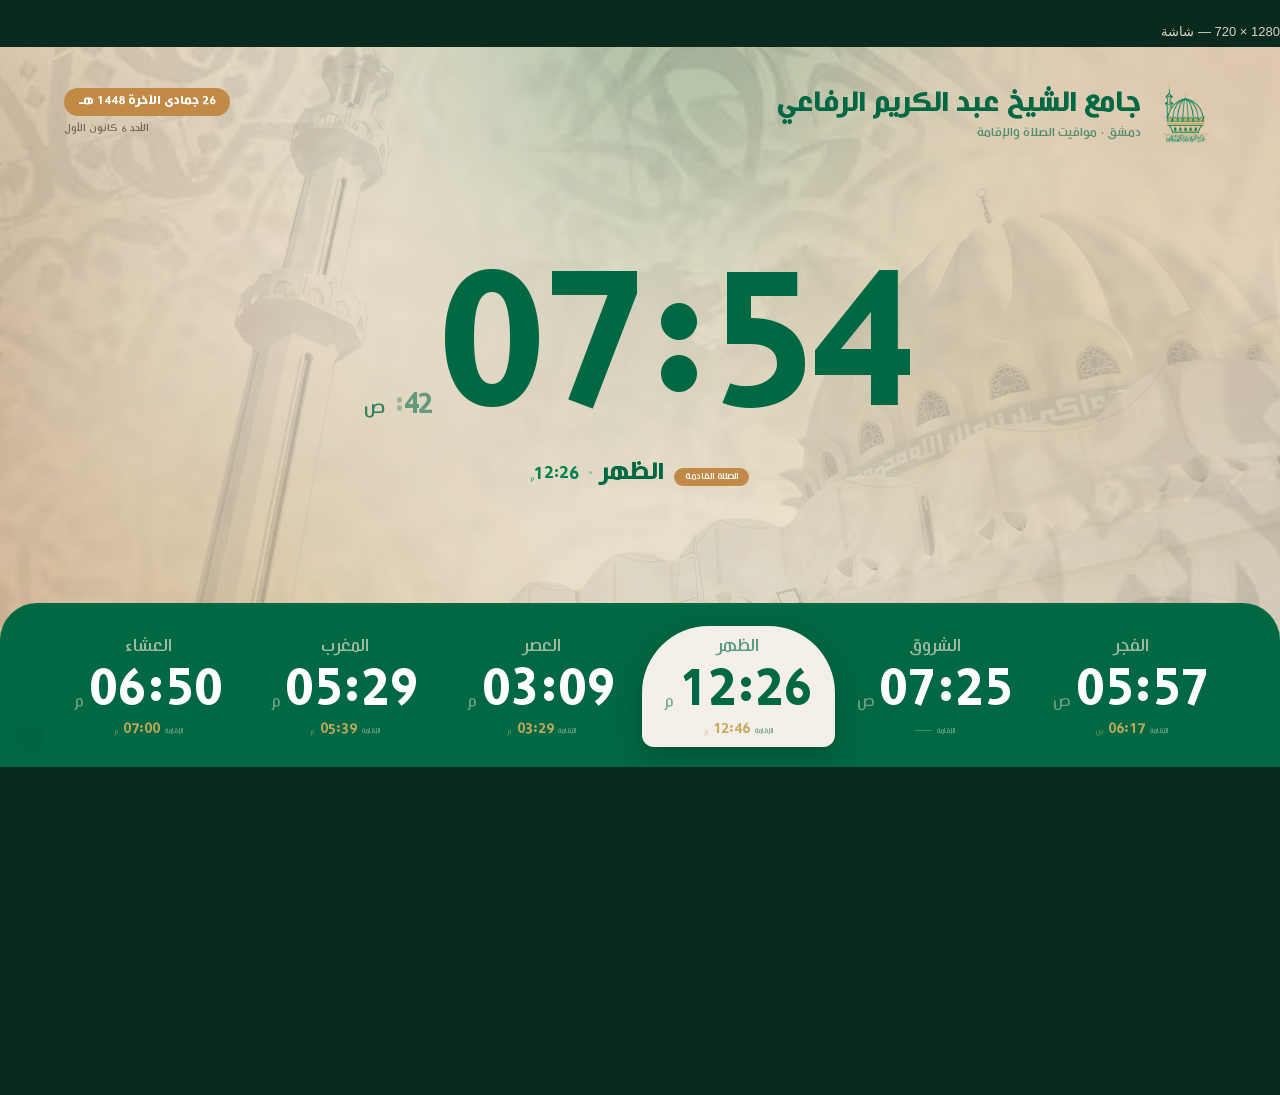
==== preview.html @ 3492babc "Initial commit" ====
<!doctype html>
<html lang="ar" dir="rtl">
<head>
<meta charset="utf-8">
<title>معاينة المقاسات</title>
<style>
  body { margin: 0; background: #0b2a1e; display: flex; gap: 24px; padding: 24px; align-items: flex-start; font-family: sans-serif; color: #d9d3c2; overflow-x: auto; }
  .col { display: flex; flex-direction: column; gap: 8px; flex: none; }
  iframe { border: 0; display: block; background: #f4efe9; }
  b { font-size: 13px; font-weight: 400; }
</style>
</head>
<body>
  <div class="col"><b>390 × 844 — هاتف</b><iframe src="/" width="390" height="844"></iframe></div>
  <div class="col"><b>768 × 1024 — لوحي</b><iframe src="/" width="768" height="1024"></iframe></div>
  <div class="col"><b>1280 × 720 — شاشة</b><iframe src="/" width="1280" height="720"></iframe></div>
</body>
</html>
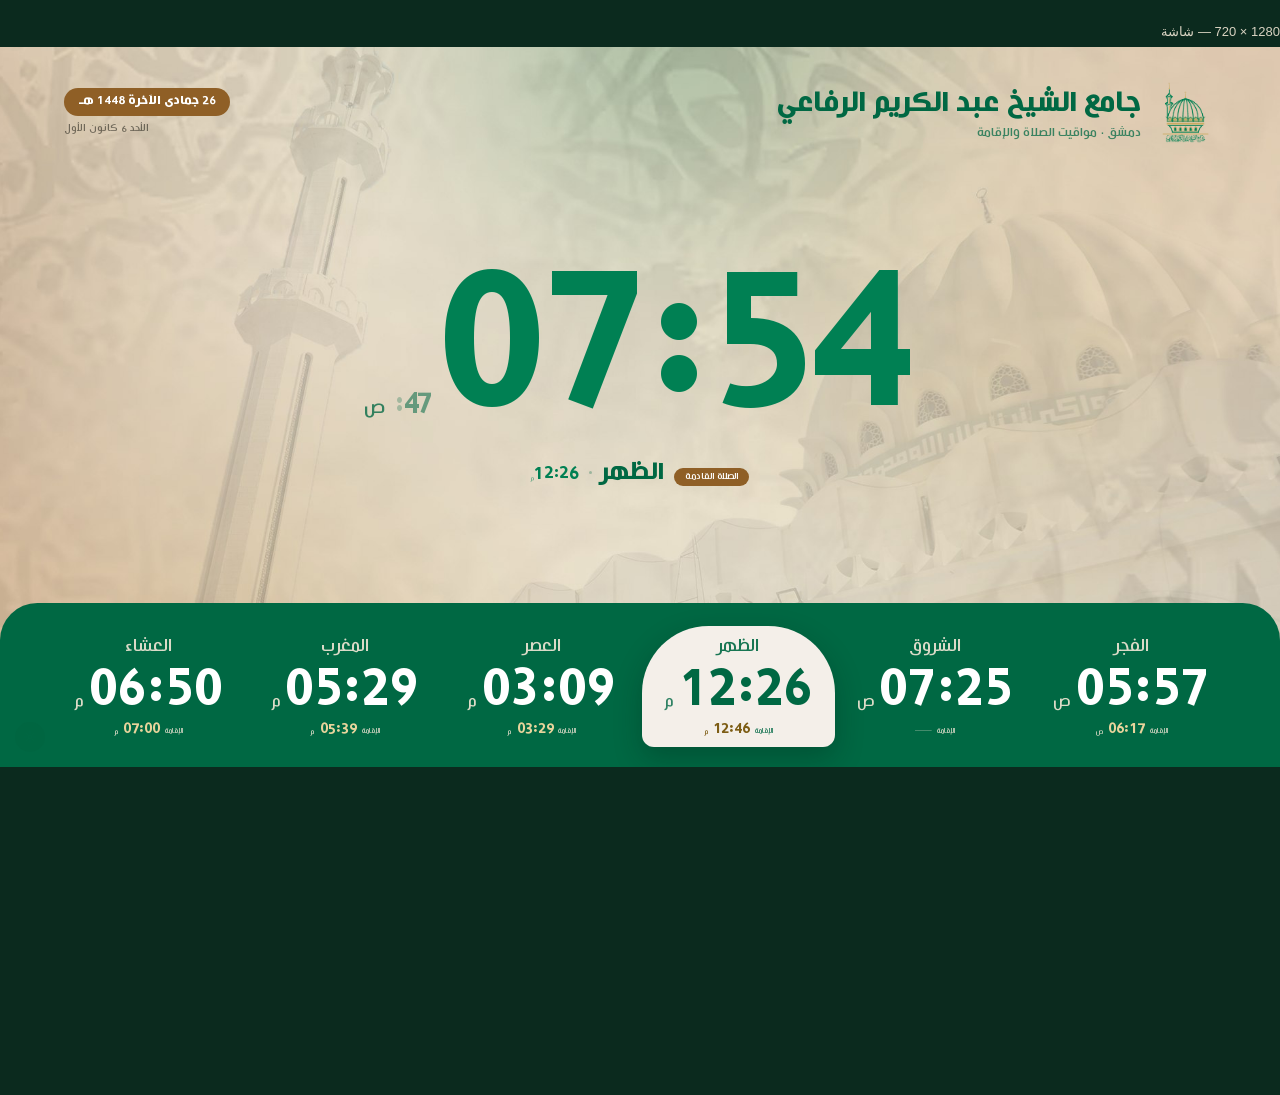
==== commit c2cd24b1: "Add GitHub Pages deployment files and live URL" ====
--- a/preview.html
+++ b/preview.html
@@ -11,8 +11,8 @@
 </style>
 </head>
 <body>
-  <div class="col"><b>390 × 844 — هاتف</b><iframe src="/" width="390" height="844"></iframe></div>
-  <div class="col"><b>768 × 1024 — لوحي</b><iframe src="/" width="768" height="1024"></iframe></div>
-  <div class="col"><b>1280 × 720 — شاشة</b><iframe src="/" width="1280" height="720"></iframe></div>
+  <div class="col"><b>390 × 844 — هاتف</b><iframe src="./" width="390" height="844"></iframe></div>
+  <div class="col"><b>768 × 1024 — لوحي</b><iframe src="./" width="768" height="1024"></iframe></div>
+  <div class="col"><b>1280 × 720 — شاشة</b><iframe src="./" width="1280" height="720"></iframe></div>
 </body>
 </html>
